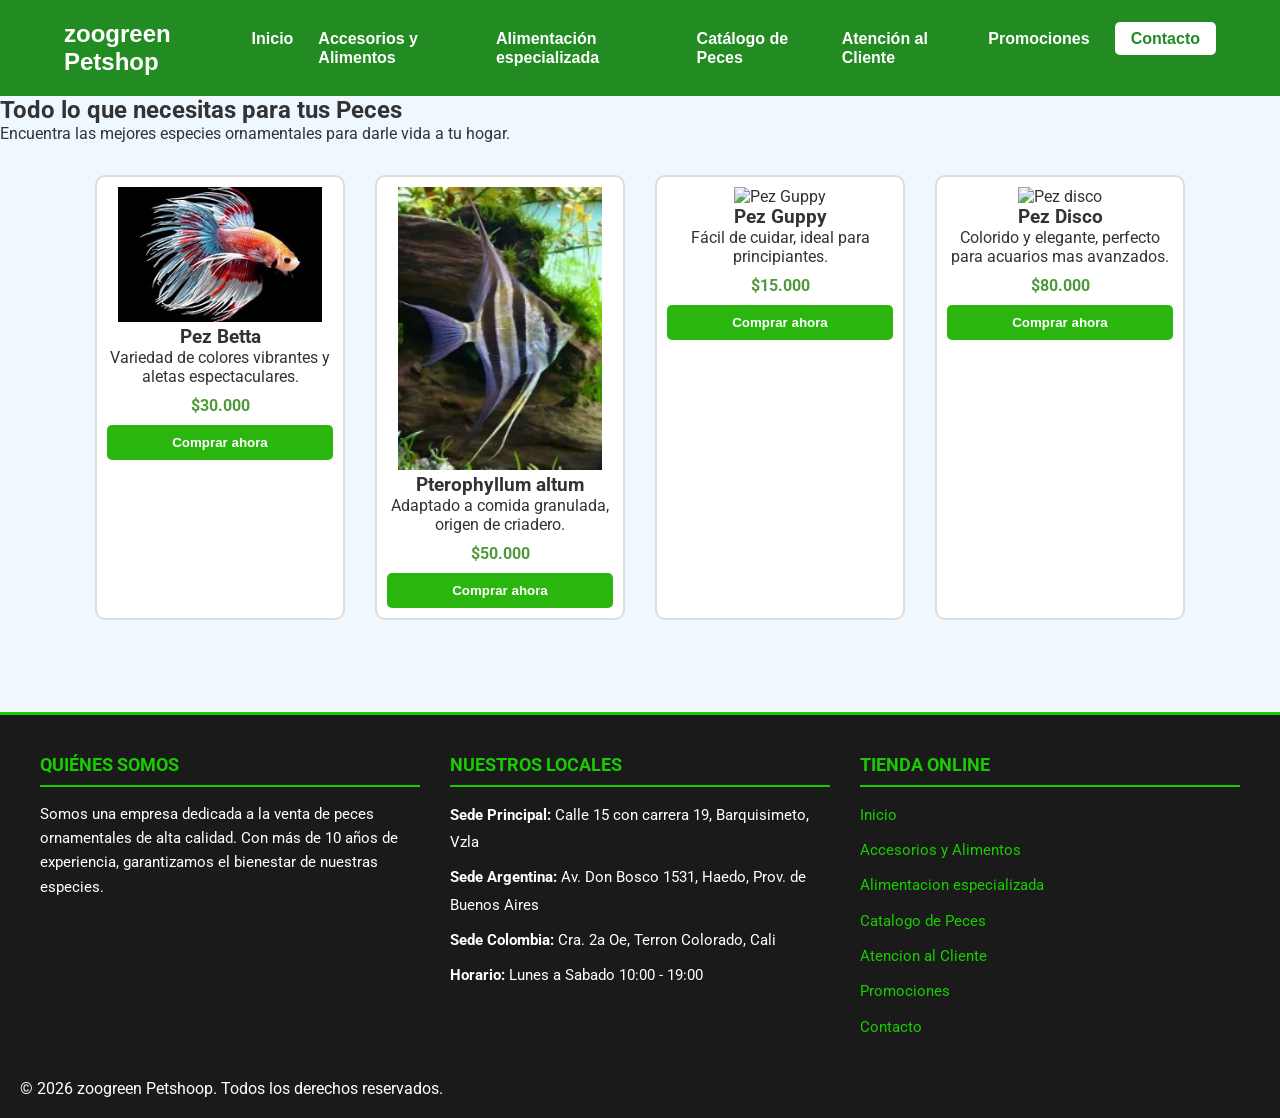
==== index.html @ 75797041 "Zoogreen petshop" ====
<!DOCTYPE html>
<html lang="es">
<head>
    <meta charset="UTF-8">
    <meta name="viewport" content="width=device-width, initial-scale=1.0">
    <!-- Enlace a Google Fonts y CSS externo -->
    <link href="https://fonts.googleapis.com/css2?family=Roboto:wght@400;700&display=swap" rel="stylesheet">
    <link rel="stylesheet" href="Style.css">
    <title>Zoogreen - Tienda de Peces</title>
</head>
<body>
    <header class="header">

        <div class="header__logo">
            <h1>zoogreen Petshop</h1>
        </div>

        <nav class="header__nav">
            <ul class="nav__list">
                <li><a href="#" class="nav__link">Inicio</a></li>
                <li><a href="#" class="nav__link">Accesorios y Alimentos</a></li>
                <li><a href="#" class="nav__link">Alimentación especializada</a></li>
                <li><a href="#" class="nav__link">Catálogo de Peces</a></li>
                <li><a href="#" class="nav__link">Atención al Cliente</a></li>
                <li><a href="#" class="nav__link">Promociones</a></li>
                
                <li><a href="#" class="nav__link nav__link--destacado">Contacto</a></li>
            </ul>
        </nav>

    </header>



    <main>
        <section class="hero">
            <h2>Todo lo que necesitas para tus Peces</h2>
            <p>Encuentra las mejores especies ornamentales para darle vida a tu hogar.</p>
        </section>

        <!-- Sección de productos usando tarjetas -->
        <section class="productos">
            <article class="tarjeta-pez">
                <img src="img/betta.jpg" alt="Pez Betta Splendens">
                <h3>Pez Betta</h3>
                <p>Variedad de colores vibrantes y aletas espectaculares.</p>
                <span class="precio">$30.000</span>
                <button>Comprar ahora</button>
            </article>

            <article class="tarjeta-pez">
                <img src="img/Altum.jpg" alt="Pez Altum">
                <h3>Pterophyllum altum</h3>
                <p>Adaptado a comida granulada, origen de criadero.</p>
                <span class="precio">$50.000</span>
                <button>Comprar ahora</button>
            </article>

            <article class="tarjeta-pez">
                <img src="img/guppy.jpg" alt="Pez Guppy">
                <h3>Pez Guppy</h3>
                <p>Fácil de cuidar, ideal para principiantes.</p>
                <span class="precio">$15.000</span>
                <button>Comprar ahora</button>

            </article>
            <article class="tarjeta-pez">
                <img src="img/disco.jpg" alt="Pez disco">
                <h3>Pez Disco</h3>
                <p>Colorido y elegante, perfecto para acuarios mas avanzados.</p>
                <span class="precio">$80.000</span>
                <button>Comprar ahora</button>
            </article>
        </section>
    </main>

    <footer>
    <div class="footer-content">
        <!-- Sección Quiénes Somos -->
        <div class="footer-section">
            <h4>Quiénes Somos</h4>
            <p>Somos una empresa dedicada a la venta de peces ornamentales de alta calidad. Con más de 10 años de experiencia, garantizamos el bienestar de nuestras especies.</p>
        </div>

        <!-- Sección Nuestros Locales -->
        <div class="footer-section">
            <h4>Nuestros Locales</h4>
            <ul>
                <li><strong>Sede Principal:</strong> Calle 15 con carrera 19, Barquisimeto, Vzla </li> 
                <li><strong>Sede Argentina:</strong> Av. Don Bosco 1531, Haedo, Prov. de Buenos Aires</li>
                <li><strong>Sede Colombia:</strong> Cra. 2a Oe, Terron Colorado, Cali</li>
                <li><strong>Horario:</strong> Lunes a Sabado 10:00 - 19:00</li>
            </ul>
        </div>

        <!-- Sección Tienda -->
        <div class="footer-section">
            <h4>Tienda Online</h4>
            <ul>
                <li><a href="index.html">Inicio</a></li>
                <li><a href="pages/Accesorios.html">Accesorios  y Alimentos</a></li>
                <li><a href="pages/Alimentacion.html">Alimentacion especializada</a></li>
                <li><a href="pages/Peces.html">Catalogo de Peces</a></li>
                <li><a href="pages/cliente.html">Atencion al Cliente</a></li>
                <li><a href="pages/Promociones.html">Promociones</a></li>
                <li><a href="pages/contacto.html">Contacto</a></li>
            </ul>
        </div>
    </div>
    <p>&copy; 2026 zoogreen Petshoop. Todos los derechos reservados.</p>
</footer>
</body>
</html>
---- Style.css ----
/* 1. RESETEO BÁSICO Y VARIABLES GLOBALES */
* {
    margin: 0;
    padding: 0;
    box-sizing: border-box;
}

body {
    font-family: 'Roboto', sans-serif; /* Fuente externa */
    background-color: #f0f8ff; /* Azul muy claro */
    color: #333;
}

/* 2. ESTILOS DEL HEADER Y NAVEGACIÓN (Flexbox) */
.header {
    background-color: #228B22; 
    padding: 20px 5%; 
    display: flex; 
    justify-content: space-between; 
    align-items: center; 
}

.header__logo h1 {
    color: #ffffff; 
    margin: 0; 
    font-family: sans-serif; 
    font-size: 24px;
}

.nav__list {
    display: flex; 
    gap: 25px; 
    list-style: none; 
    margin: 0;
    padding: 0;
}

.nav__link {
    color: #ffffff; 
    text-decoration: none; 
    font-weight: bold;
    font-family: sans-serif;
    font-size: 16px;
    transition: color 0.3s ease; 
}

.nav__link:hover {
    color: #bbf7d0; 
}

/* El botón de Contacto que resalta */
.nav__link--destacado {
    background-color: #ffffff; 
    color: #228B22; 
    padding: 8px 16px; 
    border-radius: 5px; 
}

.nav__link--destacado:hover {
    background-color: #bbf7d0; 
    color: #166534; 
}

/* 3. SECCIÓN DE PRODUCTOS (Flexbox) */
.productos {
    display: flex;
    flex-wrap: wrap; 
    justify-content: center;
    gap: 30px;
    padding: 2rem;
}

.tarjeta-pez {
    background: white;
    border: 2px solid #ddd;
    padding: 10px;
    width: 250px;
    text-align: center;
    border-radius: 10px;    
}

.tarjeta-pez img {
    width: 90%; 
    height: auto;
}

.precio {
    display: block;
    font-weight: bold;
    color: #207c05c9;
    margin: 10px 0;
}

button {
    background-color: #21b304f3;
    border: none;
    padding: 10px;
    cursor: pointer;
    width: 100%;
    color: white; 
    font-weight: bold;
    border-radius: 5px;
}

/* 4. FORMULARIO DE CONTACTO */
.contacto {
    max-width: 800px;
    margin: 2rem auto;
    padding: 1rem;
}

.contacto form {
    display: flex;
    flex-direction: column;
    gap: 0.5rem;
}

.contacto label {
    font-weight: 700;
}

.contacto input,
.contacto textarea {
    padding: 0.6rem;
    border: 1px solid #ccc;
    border-radius: 6px;
    font-size: 1rem;
}

.contacto textarea {
    margin-top: 1rem; 
    resize: vertical;
}

.contacto button {
    width: auto;
    max-width: 220px;
    margin-top: 0.5rem;
}

/* 5. FOOTER (CSS Grid nativo) */
footer {
    background-color: #1a1a1a;
    color: #ffffff;
    padding: 40px 20px 20px;
    margin-top: 60px;
    border-top: 3px solid #18cc00;
}

.footer-content {
    display: grid;
    grid-template-columns: repeat(auto-fit, minmax(250px, 1fr));
    gap: 30px;
    max-width: 1200px;
    margin: 0 auto 30px;
}

.footer-section h4 {
    color: #18cc00;
    margin-bottom: 15px;
    font-size: 1.1em;
    text-transform: uppercase;
    border-bottom: 2px solid #18cc00;
    padding-bottom: 10px;
}

.footer-section p {
    font-size: 0.95em;
    line-height: 1.6;
    margin-bottom: 10px;
}

.footer-section ul {
    list-style: none;
    padding: 0;
}

.footer-section ul li {
    font-size: 0.95em;
    line-height: 1.8;
    margin-bottom: 8px;
}

.footer-section a {
    color: #18cc00;
    text-decoration: none;
    transition: color 0.3s ease;
}

.footer-section a:hover {
    color: #00d4ff;
    text-decoration: underline;
}

.footer-bottom {
    text-align: center;
    border-top: 1px solid #333333;
    padding-top: 20px;
    font-size: 0.9em;
    color: #999999;
}

/* 6. MEDIA QUERIES (Diseño Responsivo para Celulares) */
@media (max-width: 768px) {
    .header {
        flex-direction: column;
        align-items: flex-start;
        gap: 1rem;
    }

    .nav__list {
        flex-direction: column;
        gap: 10px;
    }

    .productos {
        flex-direction: column;
        align-items: center;
        gap: 20px;
        padding: 1rem;
    }

    .tarjeta-pez {
        width: 100%;
        max-width: 320px;
    }

    .contacto {
        padding: 1rem;
        margin: 1rem;
    }

    .footer-content {
        grid-template-columns: 1fr;
    }
}
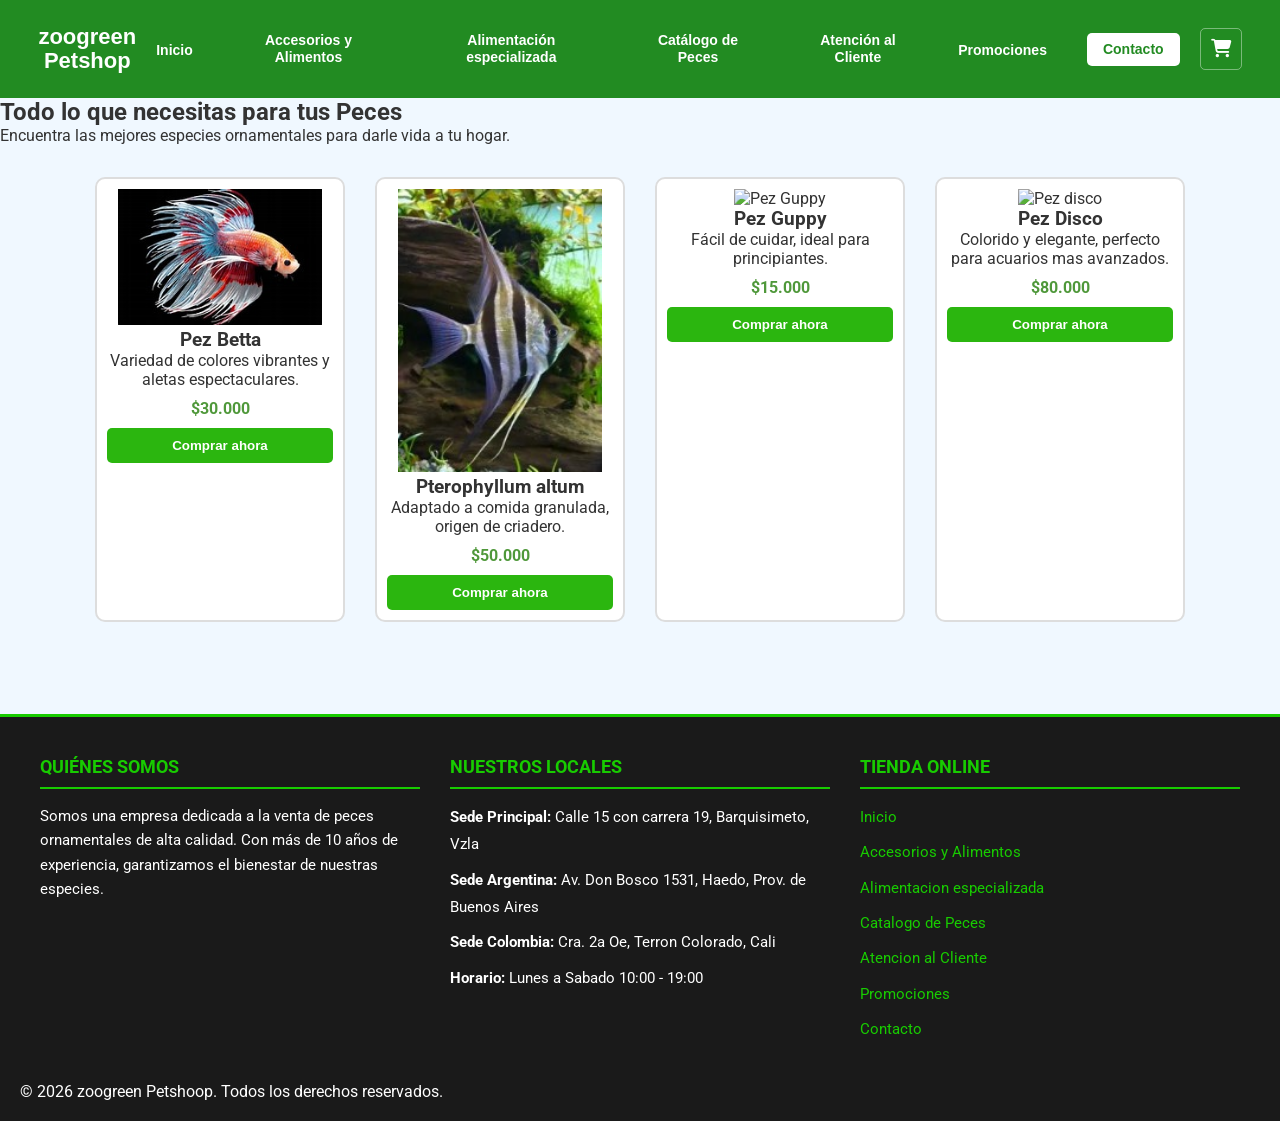
==== commit db4ab52e: "actualizacion index, CC" ====
--- a/index.html
+++ b/index.html
@@ -5,6 +5,7 @@
     <meta name="viewport" content="width=device-width, initial-scale=1.0">
     <!-- Enlace a Google Fonts y CSS externo -->
     <link href="https://fonts.googleapis.com/css2?family=Roboto:wght@400;700&display=swap" rel="stylesheet">
+    <link rel="stylesheet" href="https://cdnjs.cloudflare.com/ajax/libs/font-awesome/6.4.0/css/all.min.css">
     <link rel="stylesheet" href="Style.css">
     <title>Zoogreen - Tienda de Peces</title>
 </head>
@@ -12,26 +13,32 @@
     <header class="header">
 
         <div class="header__logo">
-            <h1>zoogreen Petshop</h1>
+            <h1>zoogreen<br>Petshop</h1>
         </div>
 
         <nav class="header__nav">
             <ul class="nav__list">
-                <li><a href="#" class="nav__link">Inicio</a></li>
-                <li><a href="#" class="nav__link">Accesorios y Alimentos</a></li>
-                <li><a href="#" class="nav__link">Alimentación especializada</a></li>
-                <li><a href="#" class="nav__link">Catálogo de Peces</a></li>
-                <li><a href="#" class="nav__link">Atención al Cliente</a></li>
-                <li><a href="#" class="nav__link">Promociones</a></li>
-                
-                <li><a href="#" class="nav__link nav__link--destacado">Contacto</a></li>
+                <li><a href="index.html" class="nav__link">Inicio</a></li>
+                <li><a href="pages/Accesorios.html" class="nav__link">Accesorios y Alimentos</a></li>
+                <li><a href="pages/Alimentacion.html" class="nav__link">Alimentación especializada</a></li>
+                <li><a href="pages/Catalogo.html" class="nav__link">Catálogo de Peces</a></li>
+                <li><a href="pages/AtencionCliente.html" class="nav__link">Atención al Cliente</a></li>
+                <li><a href="pages/Promociones.html" class="nav__link">Promociones</a></li>
+
+                <li><a href="pages/contacto.html" class="nav__link nav__link--destacado">Contacto</a></li>
             </ul>
-        </nav>
+    </nav>
+
+        <!-- hacer carrito boton fantasma -->
+        <div class="header__carrito">
+            <a href="#" class="carrito-btn">
+                <i class="fa-solid fa-cart-shopping"></i>
+            </a>
+        </div>
 
     </header>
 
-
-
+    
     <main>
         <section class="hero">
             <h2>Todo lo que necesitas para tus Peces</h2>
--- a/Style.css
+++ b/Style.css
@@ -14,22 +14,45 @@
 /* 2. ESTILOS DEL HEADER Y NAVEGACIÓN (Flexbox) */
 .header {
     background-color: #228B22; 
-    padding: 20px 5%; 
+    padding: 25px 3%; 
     display: flex; 
-    justify-content: space-between; 
+    justify-content: flex-start; 
     align-items: center; 
+    flex-wrap: nowrap;
+    gap: 20px;
+}
+
+.header__carrito {
+    margin-left: auto; 
+}
+
+.carrito-btn {
+    display: flex; 
+    align-items: center;
+    justify-content: center;
+    width: 42px; 
+    height: 42px; 
+    color: #ffffff; 
+    border: 1px solid rgba(255, 255, 255, 0.4); 
+    border-radius: 5px; 
+    text-decoration: none;
+    transition: all 0.3s ease;
+    font-size: 18px; /* [NUEVO]: Cambia este número si quieres el icono más grande o más pequeño */
 }
 
 .header__logo h1 {
     color: #ffffff; 
     margin: 0; 
     font-family: sans-serif; 
-    font-size: 24px;
+    font-size: 22px;
+    text-align: center; 
+    line-height: 1.1;
 }
 
 .nav__list {
     display: flex; 
-    gap: 25px; 
+    align-items: center;
+    gap: 40px; 
     list-style: none; 
     margin: 0;
     padding: 0;
@@ -40,8 +63,12 @@
     text-decoration: none; 
     font-weight: bold;
     font-family: sans-serif;
-    font-size: 16px;
+    font-size: 14px;
     transition: color 0.3s ease; 
+    display: inline-block;
+    text-align: center;
+    line-height: 1.2;
+    transition color 0.3s ease, background-color 0.3s ease;
 }
 
 .nav__link:hover {
